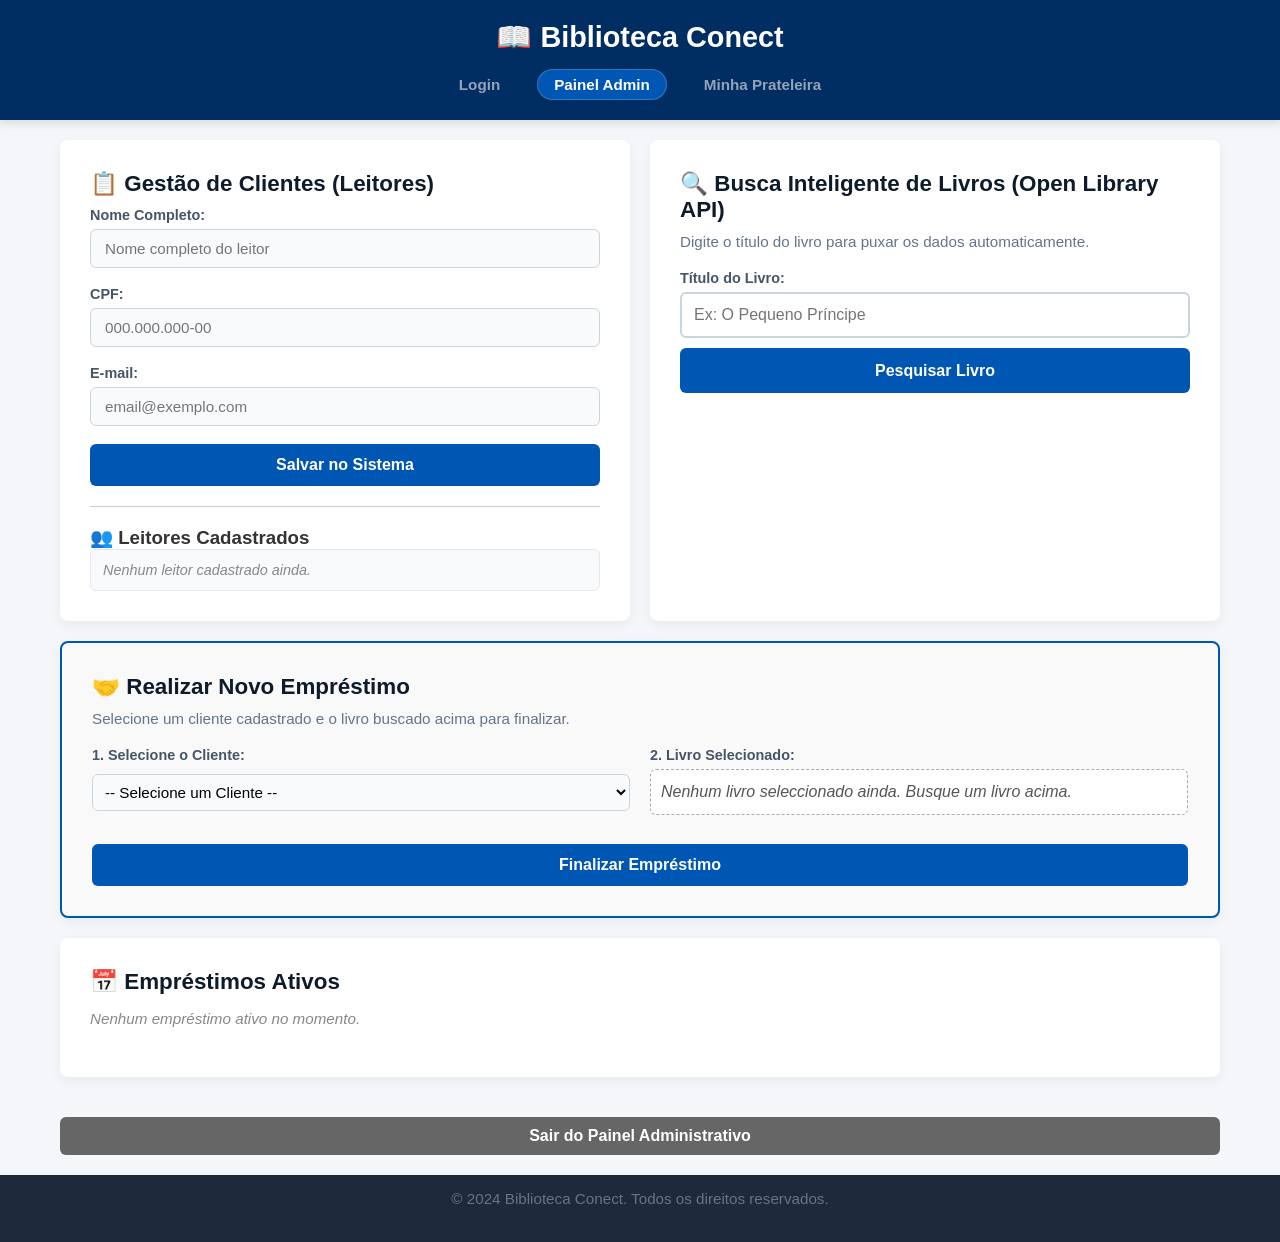
==== pages/bibliotecaria.html @ b566af56 "Reorganizar a estruturação de pastas e exclução da pasta scr." ====
<!DOCTYPE html>
<html lang="pt-br">

<head>
    <meta charset="UTF-8">
    <meta name="viewport" content="width=device-width, initial-scale=1.0">
    <link rel="stylesheet" href="../styles/style.css">
    <title>Painel da Bibliotecária - Biblioteca Conect</title>
</head>

<body>
    <header class="main-header">
        <div class="header-content">
            <h1>📖 Biblioteca Conect</h1>
            <nav class="nav-menu">
                <a href="../index.html">Login</a>
                <a href="./bibliotecaria.html" class="active">Painel Admin</a>
                <a href="./prateleira.html">Minha Prateleira</a>
            </nav>
        </div>
    </header>

    <main class="admin-grid"
        style="max-width: 1200px; margin: 0 auto; padding: 20px; display: grid; grid-template-columns: 1fr 1fr; gap: 20px;">

        <section class="container" style="grid-column: 1;">
            <h2>📋 Gestão de Clientes (Leitores)</h2>
            <label for="cadNome">Nome Completo:</label>
            <input type="text" id="cadNome" placeholder="Nome completo do leitor">

            <label for="cadCPF">CPF:</label>
            <input type="text" id="cadCPF" placeholder="000.000.000-00">

            <label for="cadEmail">E-mail:</label>
            <input type="email" id="cadEmail" placeholder="email@exemplo.com">

            <button onclick="cadastrarCliente()">Salvar no Sistema</button>

            <hr style="margin: 20px 0; border: 0; border-top: 1px solid #ccc;">

            <h3>👥 Leitores Cadastrados</h3>
            <ul id="listaClientes" style="list-style-type: none; padding: 0; max-height: 200px; overflow-y: auto;"></ul>
        </section>

        <section class="container" style="grid-column: 2;">
            <h2>🔍 Busca Inteligente de Livros (Open Library API)</h2>
            <p>Digite o título do livro para puxar os dados automaticamente.</p>

            <div style="margin-bottom: 15px;">
                <label for="inputLivro">Título do Livro:</label>
                <input type="text" id="inputLivro" placeholder="Ex: O Pequeno Príncipe"
                    style="width: 100%; padding: 12px; font-size: 16px; color: #333333; background-color: #ffffff; border: 2px solid #cbd5e1; margin-bottom: 10px;">

                <button onclick="buscarLivroAPI()" style="background-color: #0056b3; height: 45px;">Pesquisar Livro</button>
            </div>

            <div id="feedbackBusca" style="margin-top: 10px; font-weight: bold; color: #555;"></div>

            <div id="resultadoLivro" style="margin-top: 15px; display: none; padding: 15px; border: 1px solid #ddd; border-radius: 5px; text-align: center;">
                <img id="livroCapa" src="" alt="Capa do Livro" style="max-height: 180px; margin-bottom: 10px; display: block; margin-left: auto; margin-right: auto;">
                <h4 id="livroTitulo" style="margin: 5px 0;"></h4>
                <p id="livroAutor" style="color: #666; margin: 5px 0; font-size: 14px;"></p>
                <button onclick="selecionarParaEmprestimo()" style="background-color: #28a745; margin-top: 10px;">Selecionar para Empréstimo</button>
            </div>
        </section>

        <section class="container" style="grid-column: 1 / span 2; background-color: #f9f9f9; border: 2px solid #0056b3;">
            <h2>🤝 Realizar Novo Empréstimo</h2>
            <p>Selecione um cliente cadastrado e o livro buscado acima para finalizar.</p>

            <div style="display: grid; grid-template-columns: 1fr 1fr; gap: 20px; margin-bottom: 15px;">
                <div>
                    <label><strong>1. Selecione o Cliente:</strong></label>
                    <select id="selectClientes" style="width: 100%; padding: 8px; margin-top: 5px;"></select>
                </div>
                <div>
                    <label><strong>2. Livro Selecionado:</strong></label>
                    <div id="livroSelecionadoTexto"
                        style="padding: 10px; background: #fff; border: 1px dashed #aaa; margin-top: 5px; font-style: italic; color: #555;">
                        Nenhum livro seleccionado ainda. Busque um livro acima.
                    </div>
                </div>
            </div>

            <button onclick="finalizarEmprestimo()"
                style="width: 100%; background-color: #0056b3; font-size: 16px;">Finalizar Empréstimo</button>
        </section>

        <section class="container" style="grid-column: 1 / span 2;">
            <h2>📅 Empréstimos Ativos</h2>
            <div id="cardsEmprestimos"
                style="display: grid; grid-template-columns: repeat(auto-fill, minmax(280px, 1fr)); gap: 15px; margin-top: 15px;">
            </div>
        </section>

        <div style="grid-column: 1 / span 2; text-align: center; margin-top: 20px;">
            <button onclick="window.location.href='../index.html'"
                style="background-color: #666; padding: 10px 30px;">Sair do Painel Administrativo</button>
        </div>
    </main>

    <footer class="main-footer">
        <div class="footer-content">
            <p>&copy; 2024 Biblioteca Conect. Todos os direitos reservados.</p>
        </div>
    </footer>

    <script src="../scripts/script.js"></script>
</body>

</html>
---- styles/style.css ----
/* ==========================================================================
   1. CONFIGURAÇÕES GERAIS E RESETS (Base para todo o projeto)
   ========================================================================== */
* {
    margin: 0;
    padding: 0;
    box-sizing: border-box;
    font-family: 'Segoe UI', Tahoma, Geneva, Verdana, sans-serif;
}

body {
    background-color: #f4f6f9;
    color: #333;
    display: flex;
    flex-direction: column;
    min-height: 100vh;
}

/* ==========================================================================
   2. COMPONENTES ESTRUTURAIS (Header, Footer e Container)
   ========================================================================== */
.main-header {
    background-color: #002d62; /* Azul escuro corporativo */
    color: #ffffff;
    padding: 20px 0;
    text-align: center;
    box-shadow: 0 4px 8px rgba(0, 0, 0, 0.1);
}

.header-content h1 {
    font-size: 1.8rem;
    font-weight: 600;
}

main {
    flex: 1;
    padding: 30px 20px;
}

.container {
    background-color: #ffffff;
    max-width: 500px;
    margin: 0 auto 20px auto;
    padding: 30px;
    border-radius: 8px;
    box-shadow: 0 4px 12px rgba(0, 0, 0, 0.05);
}

.main-footer {
    background-color: #1e293b;
    color: #94a3b8;
    text-align: center;
    padding: 15px 0;
    font-size: 0.85rem;
    margin-top: auto;
}

/* ==========================================================================
   3. ELEMENTOS DE FORMULÁRIO (Inputs, Labels e Botões)
   ========================================================================== */
h2 {
    color: #0d1b2a;
    margin-bottom: 10px;
    font-size: 1.4rem;
}

p {
    color: #64748b;
    margin-bottom: 20px;
    font-size: 0.95rem;
}

label {
    display: block;
    font-weight: 600;
    margin-bottom: 6px;
    color: #475569;
    font-size: 0.9rem;
}

input[type="text"],
input[type="email"],
input[type="password"],
select {
    width: 100%;
    padding: 10px 14px;
    margin-bottom: 18px;
    border: 1px solid #cbd5e1;
    border-radius: 6px;
    background-color: #f8fafc;
    font-size: 0.95rem;
    transition: all 0.3s ease;
}

input:focus, select:focus {
    outline: none;
    border-color: #0056b3;
    background-color: #ffffff;
    box-shadow: 0 0 0 3px rgba(0, 86, 179, 0.15);
}

button {
    width: 100%;
    padding: 12px;
    background-color: #0056b3;
    color: #ffffff;
    border: none;
    border-radius: 6px;
    font-size: 1rem;
    font-weight: 600;
    cursor: pointer;
    transition: background-color 0.2s ease, transform 0.1s ease;
}

button:hover {
    background-color: #004085;
}

button:active {
    transform: scale(0.98);
}

/* Separador elegante horizontal */
hr {
    margin: 25px 0;
    border: 0;
    border-top: 1px solid #e2e8f0;
}

/* ==========================================================================
   4. SEÇÃO ADMINISTRATIVA (Grids e Painel da Bibliotecária)
   ========================================================================== */
.admin-grid {
    display: grid;
    grid-template-columns: repeat(auto-fit, minmax(450px, 1fr));
    gap: 25px;
    max-width: 1200px;
    margin: 0 auto;
}

/* Ajuste para fazer os containers ocuparem a largura total da coluna no grid */
.admin-grid .container {
    max-width: 100%;
    margin: 0;
}

/* Estilização da lista de Leitores Cadastrados */
#listaClientes {
    list-style-type: none;
    padding: 0;
    max-height: 220px;
    overflow-y: auto;
    border: 1px solid #e2e8f0;
    border-radius: 6px;
    background: #f8fafc;
}

#listaClientes li {
    padding: 12px;
    border-bottom: 1px solid #e2e8f0;
    font-size: 0.9rem;
    color: #334155;
}

#listaClientes li:last-child {
    border-bottom: none;
}

/* ==========================================================================
   5. CONTAINER DE DETALHES DE LIVROS (Resultados da API)
   ========================================================================== */
#resultadoLivro {
    background-color: #ffffff;
    border: 2px solid #e2e8f0;
    border-radius: 8px;
    padding: 20px;
    text-align: center;
    margin-top: 15px;
}

#livroCapa {
    border-radius: 4px;
    box-shadow: 0 4px 8px rgba(0, 0, 0, 0.15);
    transition: transform 0.3s ease;
}

#livroCapa:hover {
    transform: scale(1.03);
}

#livroTitulo {
    font-size: 1.15rem;
    color: #0f172a;
    margin-top: 12px;
}

#livroAutor {
    font-size: 0.9rem;
    color: #64748b;
    margin-bottom: 12px;
}

/* Bloco informativo de seleção atual */
#livroSelecionadoTexto {
    border-radius: 6px;
    line-height: 1.5;
}

/* ==========================================================================
   6. CARDS DE EMPRÉSTIMOS ATIVOS E PRATELEIRA VIRTUAL
   ========================================================================== */
#cardsEmprestimos, 
#meusLivrosCards {
    margin-top: 15px;
}

/* Estilo do Card individual dos Livros */
.book-card {
    background: #ffffff;
    border: 1px solid #e2e8f0;
    border-radius: 8px;
    padding: 16px;
    display: flex;
    gap: 15px;
    box-shadow: 0 2px 4px rgba(0,0,0,0.02);
    align-items: center;
    transition: transform 0.2s ease, box-shadow 0.2s ease;
}

.book-card:hover {
    transform: translateY(-2px);
    box-shadow: 0 6px 12px rgba(0,0,0,0.06);
}

/* Ajuste específico para a Grid da Prateleira do Usuário (Layout verticalizado em bloco) */
#meusLivrosCards .book-card {
    flex-direction: column;
    text-align: center;
    justify-content: space-between;
}

/* Badge de prazo de devolução vermelho/alerta */
.badge-date {
    background-color: #fef2f2;
    color: #991b1b;
    border: 1px solid #fee2e2;
    padding: 4px 8px;
    border-radius: 4px;
    font-size: 0.8rem;
    font-weight: 700;
    margin-top: 5px;
    display: inline-block;
}

/* ==========================================================================
   7. MENU DE NAVEGAÇÃO (NAVBAR)
   ========================================================================== */
.nav-menu {
    margin-top: 15px;
    display: flex;
    justify-content: center;
    gap: 20px;
}

.nav-menu a {
    color: #94a3b8;
    text-decoration: none;
    font-size: 0.95rem;
    font-weight: 600;
    padding: 6px 16px;
    border-radius: 20px;
    transition: all 0.2s ease;
    border: 1px solid transparent;
}

.nav-menu a:hover {
    color: #ffffff;
    background-color: rgba(255, 255, 255, 0.1);
}

/* Deixa destacado o link da página em que o usuário está no momento */
.nav-menu a.active {
    color: #ffffff;
    background-color: #0056b3;
    border-color: rgba(255, 255, 255, 0.2);
}
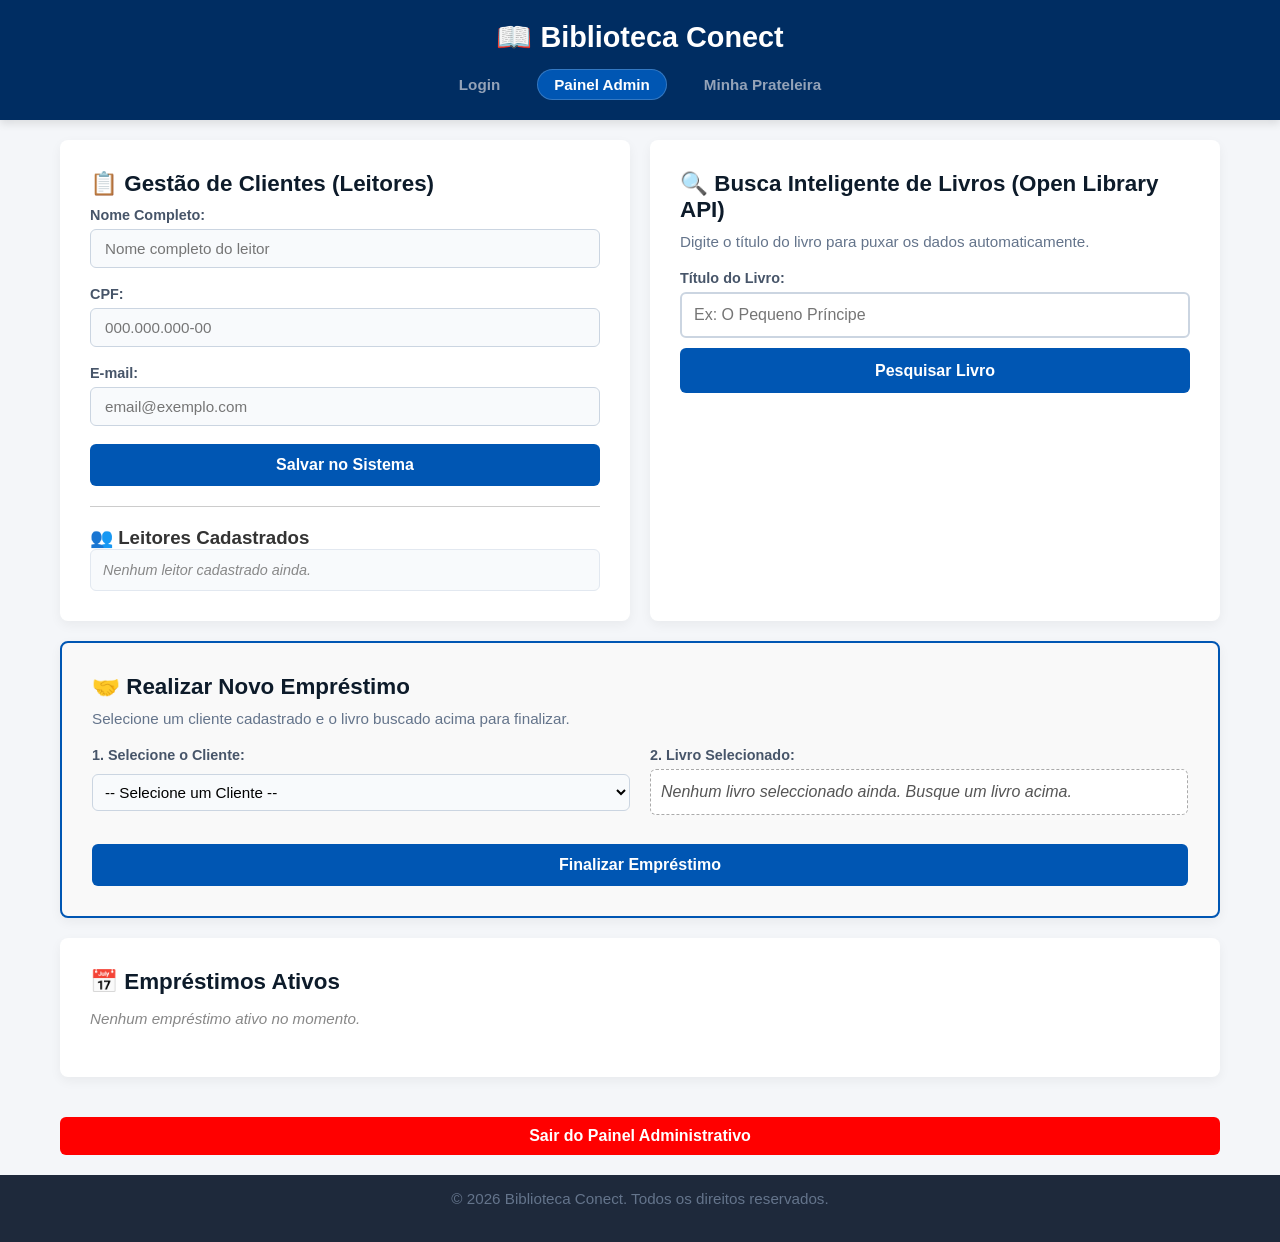
==== commit 1fea6ef8: "Atualização  do footer de todas as páginas e atualização de core nos botões das páginas bibliotecari" ====
--- a/pages/bibliotecaria.html
+++ b/pages/bibliotecaria.html
@@ -95,13 +95,13 @@
 
         <div style="grid-column: 1 / span 2; text-align: center; margin-top: 20px;">
             <button onclick="window.location.href='../index.html'"
-                style="background-color: #666; padding: 10px 30px;">Sair do Painel Administrativo</button>
+                style="background-color: #ff0000; padding: 10px 30px;">Sair do Painel Administrativo</button>
         </div>
     </main>
 
     <footer class="main-footer">
         <div class="footer-content">
-            <p>&copy; 2024 Biblioteca Conect. Todos os direitos reservados.</p>
+            <p>&copy; 2026 Biblioteca Conect. Todos os direitos reservados.</p>
         </div>
     </footer>
 
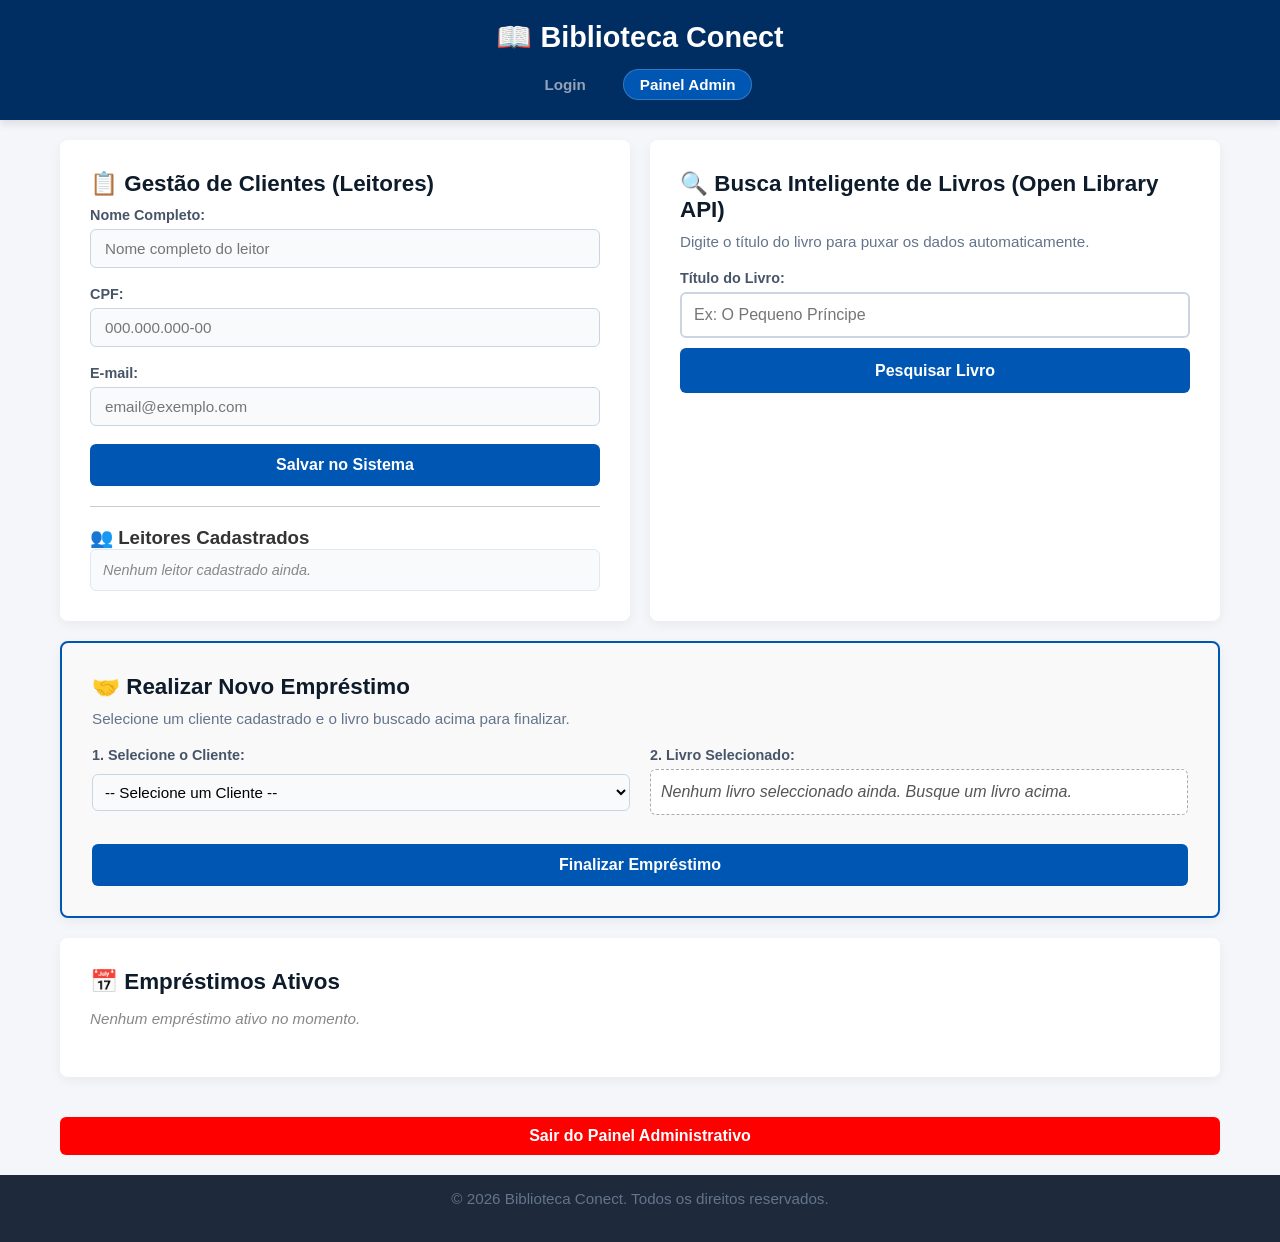
==== commit 9a3d8cee: "Criação do emprestimo de livros feito pelo usuario e adicionando comentarios." ====
--- a/pages/bibliotecaria.html
+++ b/pages/bibliotecaria.html
@@ -15,14 +15,16 @@
             <nav class="nav-menu">
                 <a href="../index.html">Login</a>
                 <a href="./bibliotecaria.html" class="active">Painel Admin</a>
-                <a href="./prateleira.html">Minha Prateleira</a>
+                <!-- <a href="./prateleira.html">Minha Prateleira</a> -->
             </nav>
         </div>
     </header>
 
+    
     <main class="admin-grid"
         style="max-width: 1200px; margin: 0 auto; padding: 20px; display: grid; grid-template-columns: 1fr 1fr; gap: 20px;">
-
+        
+        <!-- Parte da Gestão de Clientes -->
         <section class="container" style="grid-column: 1;">
             <h2>📋 Gestão de Clientes (Leitores)</h2>
             <label for="cadNome">Nome Completo:</label>
@@ -42,10 +44,12 @@
             <ul id="listaClientes" style="list-style-type: none; padding: 0; max-height: 200px; overflow-y: auto;"></ul>
         </section>
 
+        <!-- Parte de Busca de Livros -->
         <section class="container" style="grid-column: 2;">
             <h2>🔍 Busca Inteligente de Livros (Open Library API)</h2>
             <p>Digite o título do livro para puxar os dados automaticamente.</p>
 
+            <!-- Input para busca do livro -->
             <div style="margin-bottom: 15px;">
                 <label for="inputLivro">Título do Livro:</label>
                 <input type="text" id="inputLivro" placeholder="Ex: O Pequeno Príncipe"
@@ -54,6 +58,7 @@
                 <button onclick="buscarLivroAPI()" style="background-color: #0056b3; height: 45px;">Pesquisar Livro</button>
             </div>
 
+            <!-- Feedback de busca serve para exibir mensagens de status, como: Capa, Título, Autor -->
             <div id="feedbackBusca" style="margin-top: 10px; font-weight: bold; color: #555;"></div>
 
             <div id="resultadoLivro" style="margin-top: 15px; display: none; padding: 15px; border: 1px solid #ddd; border-radius: 5px; text-align: center;">
@@ -64,6 +69,7 @@
             </div>
         </section>
 
+        <!-- Parte de Realização de Empréstimos -->
         <section class="container" style="grid-column: 1 / span 2; background-color: #f9f9f9; border: 2px solid #0056b3;">
             <h2>🤝 Realizar Novo Empréstimo</h2>
             <p>Selecione um cliente cadastrado e o livro buscado acima para finalizar.</p>
@@ -86,6 +92,7 @@
                 style="width: 100%; background-color: #0056b3; font-size: 16px;">Finalizar Empréstimo</button>
         </section>
 
+        <!-- Parte de Exibição de Empréstimos Ativos -->
         <section class="container" style="grid-column: 1 / span 2;">
             <h2>📅 Empréstimos Ativos</h2>
             <div id="cardsEmprestimos"
